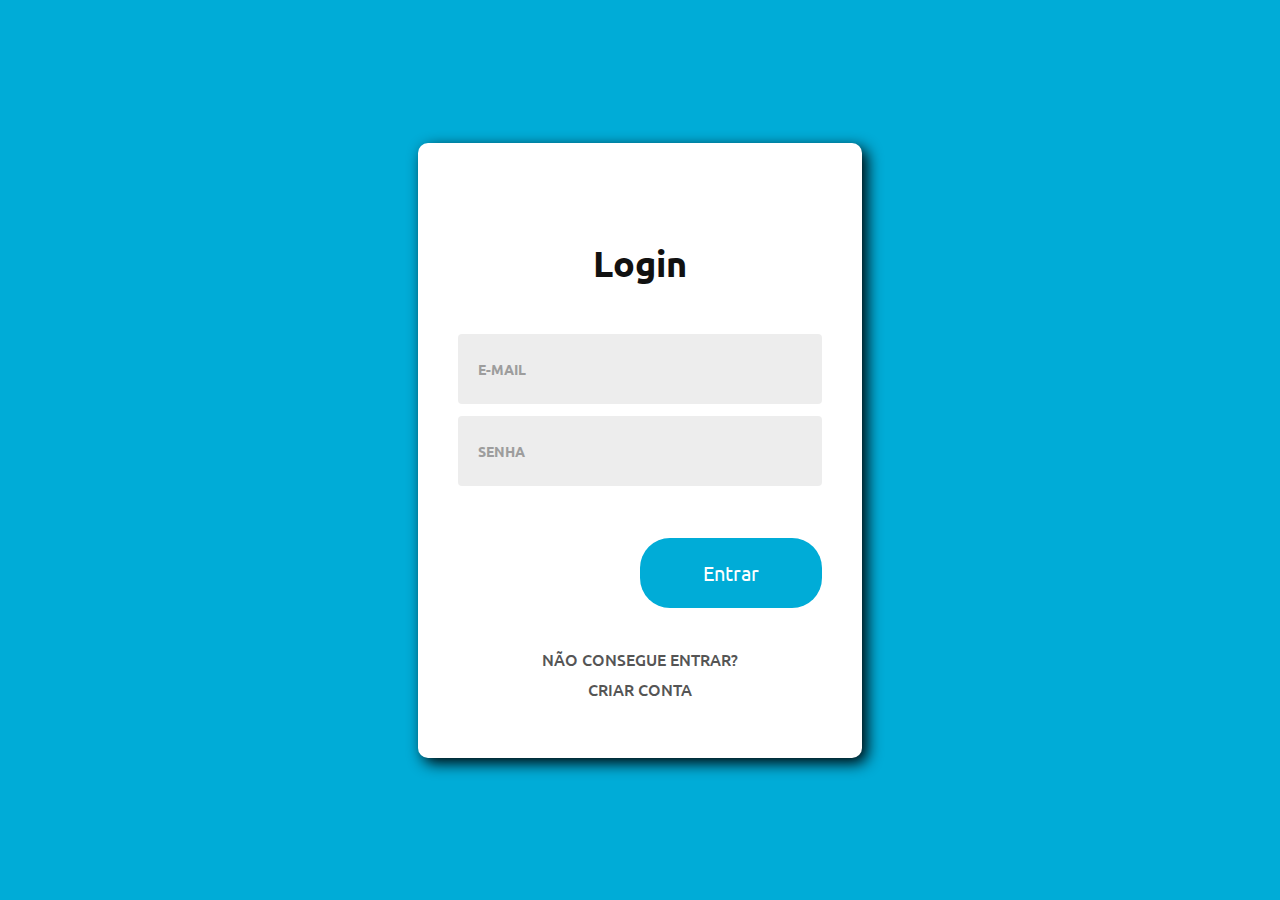
==== index.html @ 5691fa7e "estoquefinalizado" ====
<!DOCTYPE html>
<html lang="pt-br">
<head>
    <meta charset="UTF-8">
    <meta name="viewport" content="width=device-width, initial-scale=1.0">
    <!--<meta http-equiv="refresh" content="3">
    Atualiza a pagina a cada 3 segundos.-->
    
    <link rel="stylesheet" href="/index_style.css">
    <title>Login</title>
</head>
<body>   

    <!-- Envia a entrada do usuario a um servidor. -->
    <form onsubmit="return validateForm(event)">

        <h1>Login</h1>

        <div class="container">

            <input type="email" id="email" name="email" required>

            <label>E-mail</label>
        </div>

        <div class="container">
                
            <input type="password" id="password" name="password" required>
    
            <label>Senha</label>
        </div>
        <button type="submit">Entrar</button>
        <p id="error-message"></p>

        <a href="#">Não consegue entrar?</a>
        <a href="#">Criar conta</a>
    </form>
    <script src="/index.js"></script>
</body>
</html>
---- index_style.css ----
@charset "utf-8";
@import url('https://fonts.googleapis.com/css2?family=Open+Sans:ital,wght@0,300..800;1,300..800&family=Ubuntu:ital,wght@0,300;0,400;0,500;0,700;1,300;1,400;1,500;1,700&display=swap');

* {
    margin: 0;
    padding: 0;
    box-sizing: border-box;
    font-family: 'Ubuntu', sans-serif
}

body {
    background-color: #00acd7;
    min-height: 100vh;
    display: flex;
    align-items: center;
    justify-content: center;
}

form {
    background-color: rgb(255, 255, 255);
    border-radius: 10px;
    max-width: 500px;
    padding: 50px 40px;
    box-shadow: 5px 5px 15px;
}


form h1 {
    text-align: center;
    margin: 48px 0;
    font-size: 36px;
    color: #111;
}

.container {
    margin-bottom: 12px;
    position: relative;
}

.container input {
    width: 100%;
    height: 70px;
    border: none;
    background-color: #ededed;
    border-radius: 4px;
    color: #333;
    font-size: 18px;
    font-weight: 700;
    padding: 14px 60px 0 10px;
}

label {
    text-transform: uppercase;
    font-size: 14px;
    font-weight: 700;
    color: #9d9d9d;
    position: absolute;
    line-height: 70px;
    top: 0;
    left: 20px;
    user-select: none;
    pointer-events: none;
    transition: 0.5s;
}


.container input:focus~label,
.container input:valid~label {
    top: -16px;
    left: 10px;
    color: #00acd7;
}

button {
    display: block;
    float: right;
    width: 50%;
    height: 70px;
    margin: 40px auto;
    background-color: #00acd7;
    color: #fff;
    font-size: 20px;
    border: none;
    border-radius: 30px;
    cursor: pointer;
    transition: 0.3s linear;
}

button:hover {
    opacity: 0.85;
}

form a {
    clear: both;
    display: block;
    text-align: center;
    text-decoration: none;
    font-size: 16px;
    color: #555;
    font-weight: 500;
    margin-bottom: 8px;
    text-transform: uppercase;
}

form a:hover {
    color: #00acd7;
}
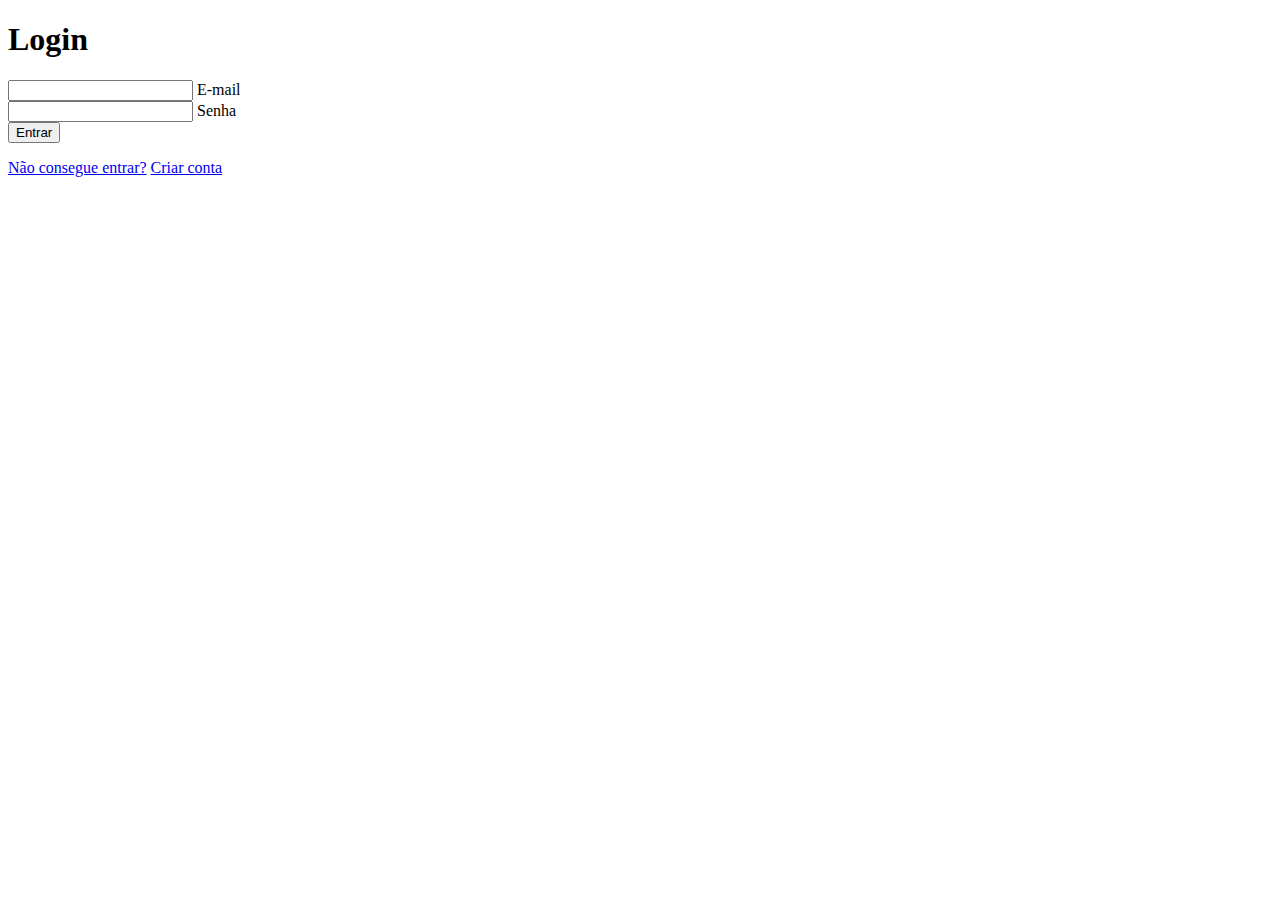
==== commit c65e38a2: "ultimo" ====
--- a/index.html
+++ b/index.html
@@ -6,7 +6,7 @@
     <!--<meta http-equiv="refresh" content="3">
     Atualiza a pagina a cada 3 segundos.-->
     
-    <link rel="stylesheet" href="/index_style.css">
+    <link rel="stylesheet" href="css/index_style.css">
     <title>Login</title>
 </head>
 <body>   
@@ -35,6 +35,6 @@
         <a href="#">Não consegue entrar?</a>
         <a href="#">Criar conta</a>
     </form>
-    <script src="/index.js"></script>
+    <script src="js/index.js"></script>
 </body>
 </html>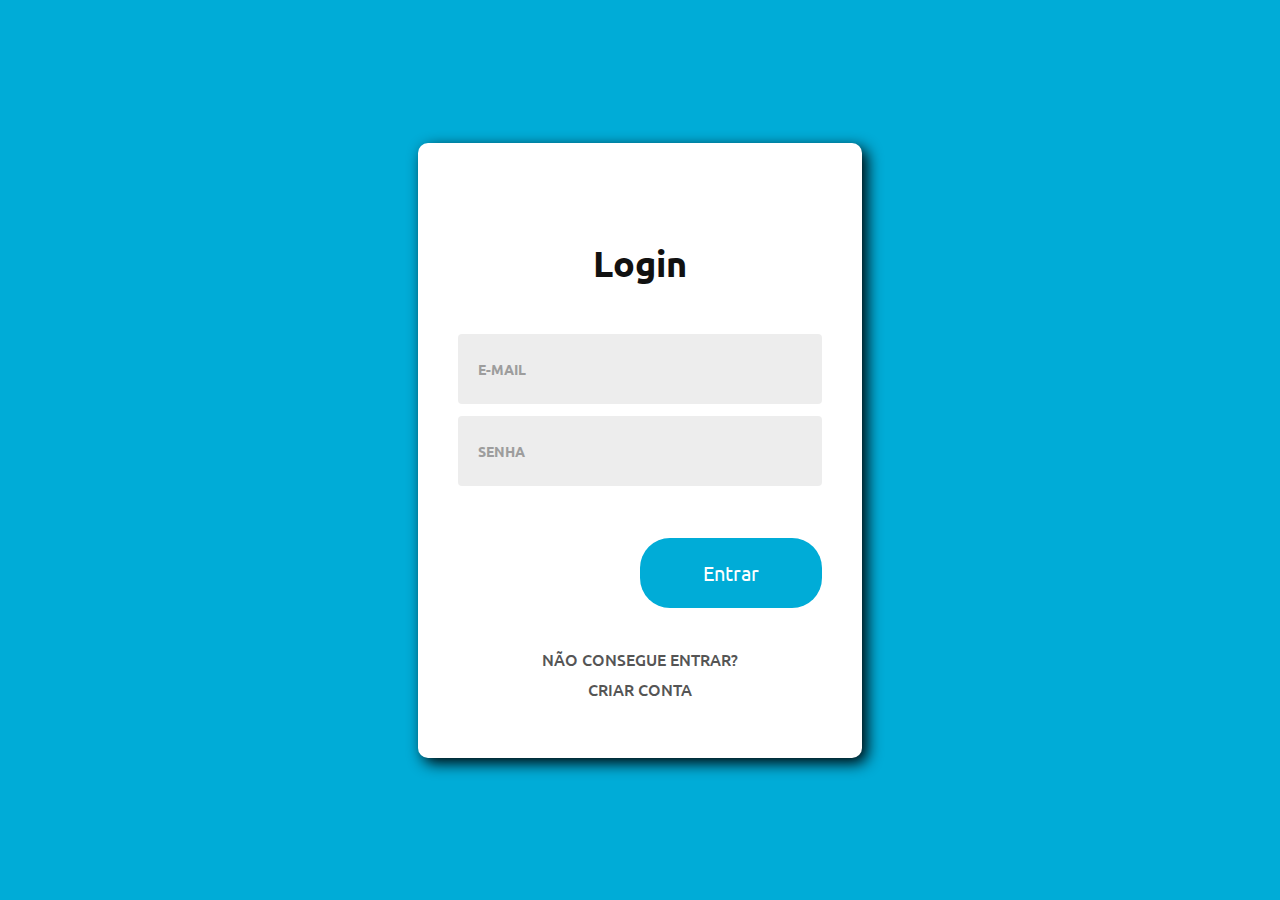
==== commit 8ceadd01: "novaattlinks" ====
--- a/index.html
+++ b/index.html
@@ -6,7 +6,7 @@
     <!--<meta http-equiv="refresh" content="3">
     Atualiza a pagina a cada 3 segundos.-->
     
-    <link rel="stylesheet" href="css/index_style.css">
+    <link rel="stylesheet" href="index_style.css">
     <title>Login</title>
 </head>
 <body>   
@@ -35,6 +35,6 @@
         <a href="#">Não consegue entrar?</a>
         <a href="#">Criar conta</a>
     </form>
-    <script src="js/index.js"></script>
+    <script src="index.js"></script>
 </body>
 </html>--- a/index_style.css
+++ b/index_style.css
@@ -0,0 +1,107 @@
+@charset "utf-8";
+@import url('https://fonts.googleapis.com/css2?family=Open+Sans:ital,wght@0,300..800;1,300..800&family=Ubuntu:ital,wght@0,300;0,400;0,500;0,700;1,300;1,400;1,500;1,700&display=swap');
+
+* {
+    margin: 0;
+    padding: 0;
+    box-sizing: border-box;
+    font-family: 'Ubuntu', sans-serif
+}
+
+body {
+    background-color: #00acd7;
+    min-height: 100vh;
+    display: flex;
+    align-items: center;
+    justify-content: center;
+}
+
+form {
+    background-color: rgb(255, 255, 255);
+    border-radius: 10px;
+    max-width: 500px;
+    padding: 50px 40px;
+    box-shadow: 5px 5px 15px;
+}
+
+
+form h1 {
+    text-align: center;
+    margin: 48px 0;
+    font-size: 36px;
+    color: #111;
+}
+
+.container {
+    margin-bottom: 12px;
+    position: relative;
+}
+
+.container input {
+    width: 100%;
+    height: 70px;
+    border: none;
+    background-color: #ededed;
+    border-radius: 4px;
+    color: #333;
+    font-size: 18px;
+    font-weight: 700;
+    padding: 14px 60px 0 10px;
+}
+
+label {
+    text-transform: uppercase;
+    font-size: 14px;
+    font-weight: 700;
+    color: #9d9d9d;
+    position: absolute;
+    line-height: 70px;
+    top: 0;
+    left: 20px;
+    user-select: none;
+    pointer-events: none;
+    transition: 0.5s;
+}
+
+
+.container input:focus~label,
+.container input:valid~label {
+    top: -16px;
+    left: 10px;
+    color: #00acd7;
+}
+
+button {
+    display: block;
+    float: right;
+    width: 50%;
+    height: 70px;
+    margin: 40px auto;
+    background-color: #00acd7;
+    color: #fff;
+    font-size: 20px;
+    border: none;
+    border-radius: 30px;
+    cursor: pointer;
+    transition: 0.3s linear;
+}
+
+button:hover {
+    opacity: 0.85;
+}
+
+form a {
+    clear: both;
+    display: block;
+    text-align: center;
+    text-decoration: none;
+    font-size: 16px;
+    color: #555;
+    font-weight: 500;
+    margin-bottom: 8px;
+    text-transform: uppercase;
+}
+
+form a:hover {
+    color: #00acd7;
+}
